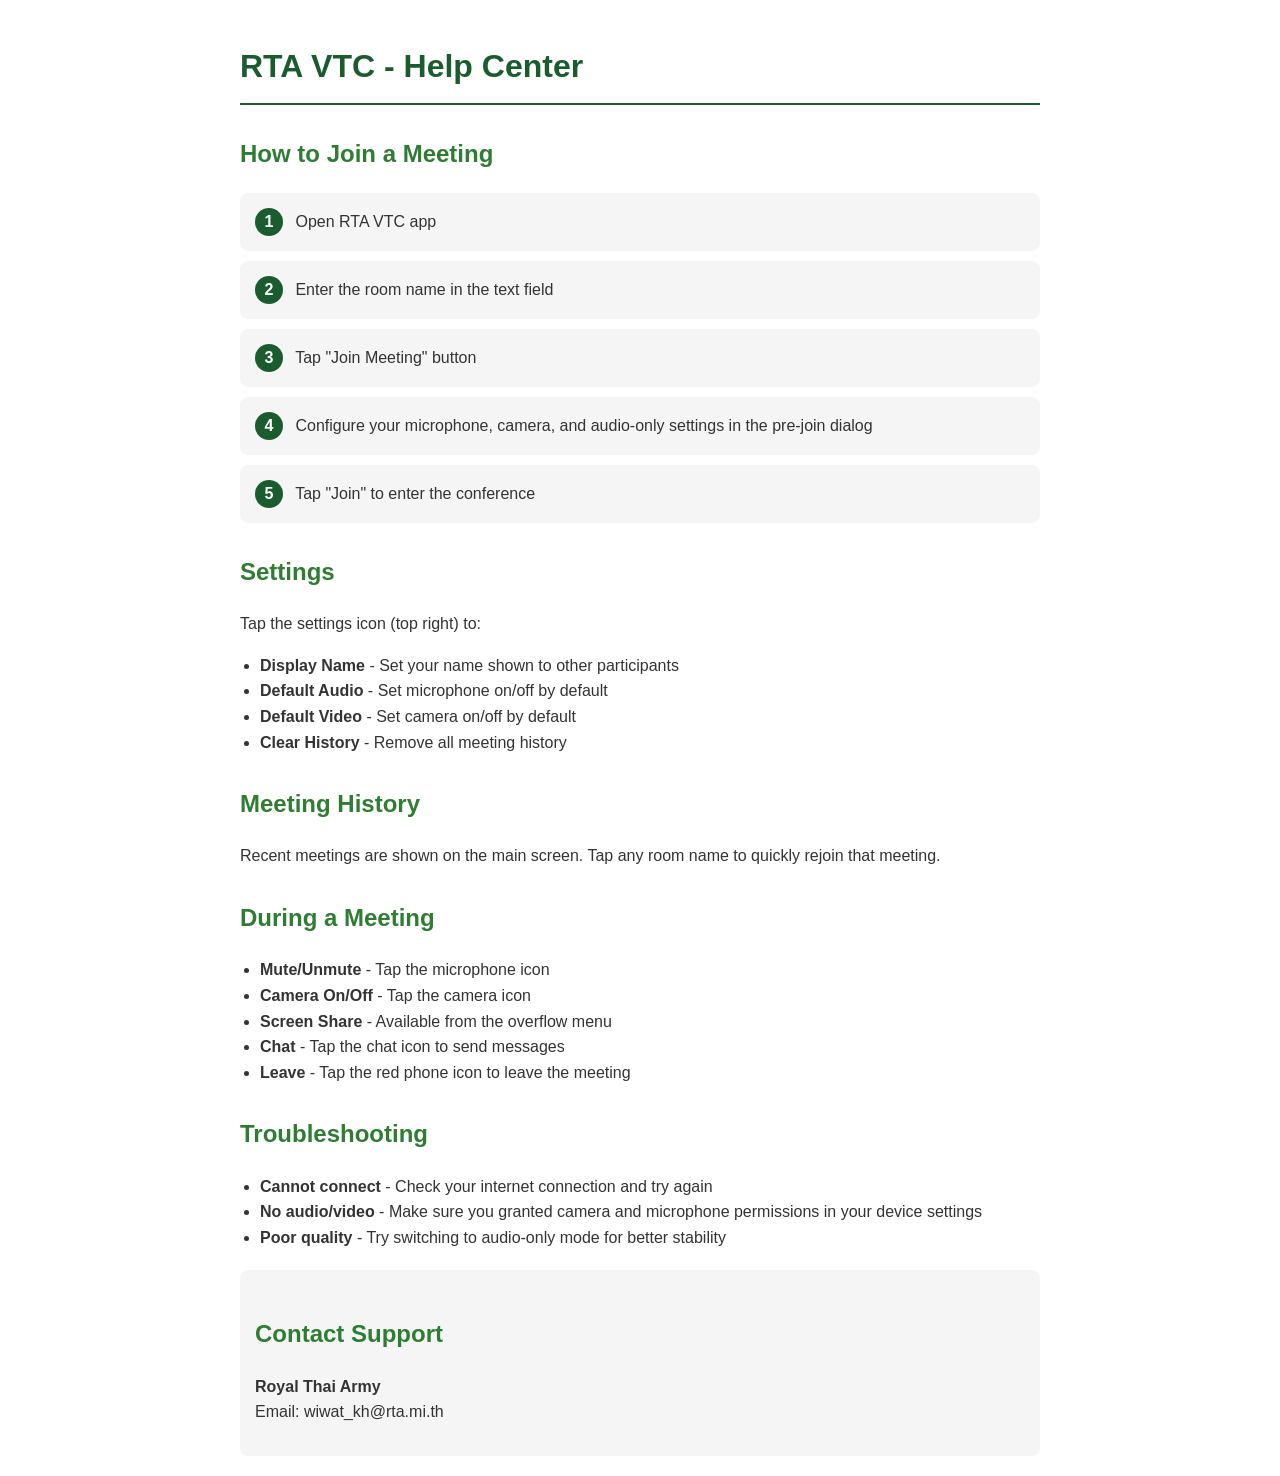
==== docs/help.html @ 0bcea1b4 "v2.0.0: Add settings, meeting history, pre-join dialog, and privacy pages - Add SettingsActivity for" ====
<!DOCTYPE html>
<html lang="th">
<head>
    <meta charset="UTF-8">
    <meta name="viewport" content="width=device-width, initial-scale=1.0">
    <title>Help - RTA VTC</title>
    <style>
        body { font-family: 'Segoe UI', Tahoma, sans-serif; max-width: 800px; margin: 0 auto; padding: 20px; line-height: 1.6; color: #333; }
        h1 { color: #1a5c2e; border-bottom: 2px solid #1a5c2e; padding-bottom: 10px; }
        h2 { color: #2e7d32; margin-top: 30px; }
        .step { background: #f5f5f5; padding: 15px; border-radius: 8px; margin: 10px 0; }
        .step-num { display: inline-block; background: #1a5c2e; color: white; width: 28px; height: 28px; text-align: center; border-radius: 50%; margin-right: 8px; line-height: 28px; font-weight: bold; }
        .contact { background: #f5f5f5; padding: 15px; border-radius: 8px; margin-top: 20px; }
        ul { padding-left: 20px; }
    </style>
</head>
<body>
    <h1>RTA VTC - Help Center</h1>

    <h2>How to Join a Meeting</h2>
    <div class="step">
        <span class="step-num">1</span> Open RTA VTC app
    </div>
    <div class="step">
        <span class="step-num">2</span> Enter the room name in the text field
    </div>
    <div class="step">
        <span class="step-num">3</span> Tap "Join Meeting" button
    </div>
    <div class="step">
        <span class="step-num">4</span> Configure your microphone, camera, and audio-only settings in the pre-join dialog
    </div>
    <div class="step">
        <span class="step-num">5</span> Tap "Join" to enter the conference
    </div>

    <h2>Settings</h2>
    <p>Tap the settings icon (top right) to:</p>
    <ul>
        <li><strong>Display Name</strong> - Set your name shown to other participants</li>
        <li><strong>Default Audio</strong> - Set microphone on/off by default</li>
        <li><strong>Default Video</strong> - Set camera on/off by default</li>
        <li><strong>Clear History</strong> - Remove all meeting history</li>
    </ul>

    <h2>Meeting History</h2>
    <p>Recent meetings are shown on the main screen. Tap any room name to quickly rejoin that meeting.</p>

    <h2>During a Meeting</h2>
    <ul>
        <li><strong>Mute/Unmute</strong> - Tap the microphone icon</li>
        <li><strong>Camera On/Off</strong> - Tap the camera icon</li>
        <li><strong>Screen Share</strong> - Available from the overflow menu</li>
        <li><strong>Chat</strong> - Tap the chat icon to send messages</li>
        <li><strong>Leave</strong> - Tap the red phone icon to leave the meeting</li>
    </ul>

    <h2>Troubleshooting</h2>
    <ul>
        <li><strong>Cannot connect</strong> - Check your internet connection and try again</li>
        <li><strong>No audio/video</strong> - Make sure you granted camera and microphone permissions in your device settings</li>
        <li><strong>Poor quality</strong> - Try switching to audio-only mode for better stability</li>
    </ul>

    <div class="contact">
        <h2>Contact Support</h2>
        <p><strong>Royal Thai Army</strong><br>
        Email: wiwat_kh@rta.mi.th</p>
    </div>
</body>
</html>
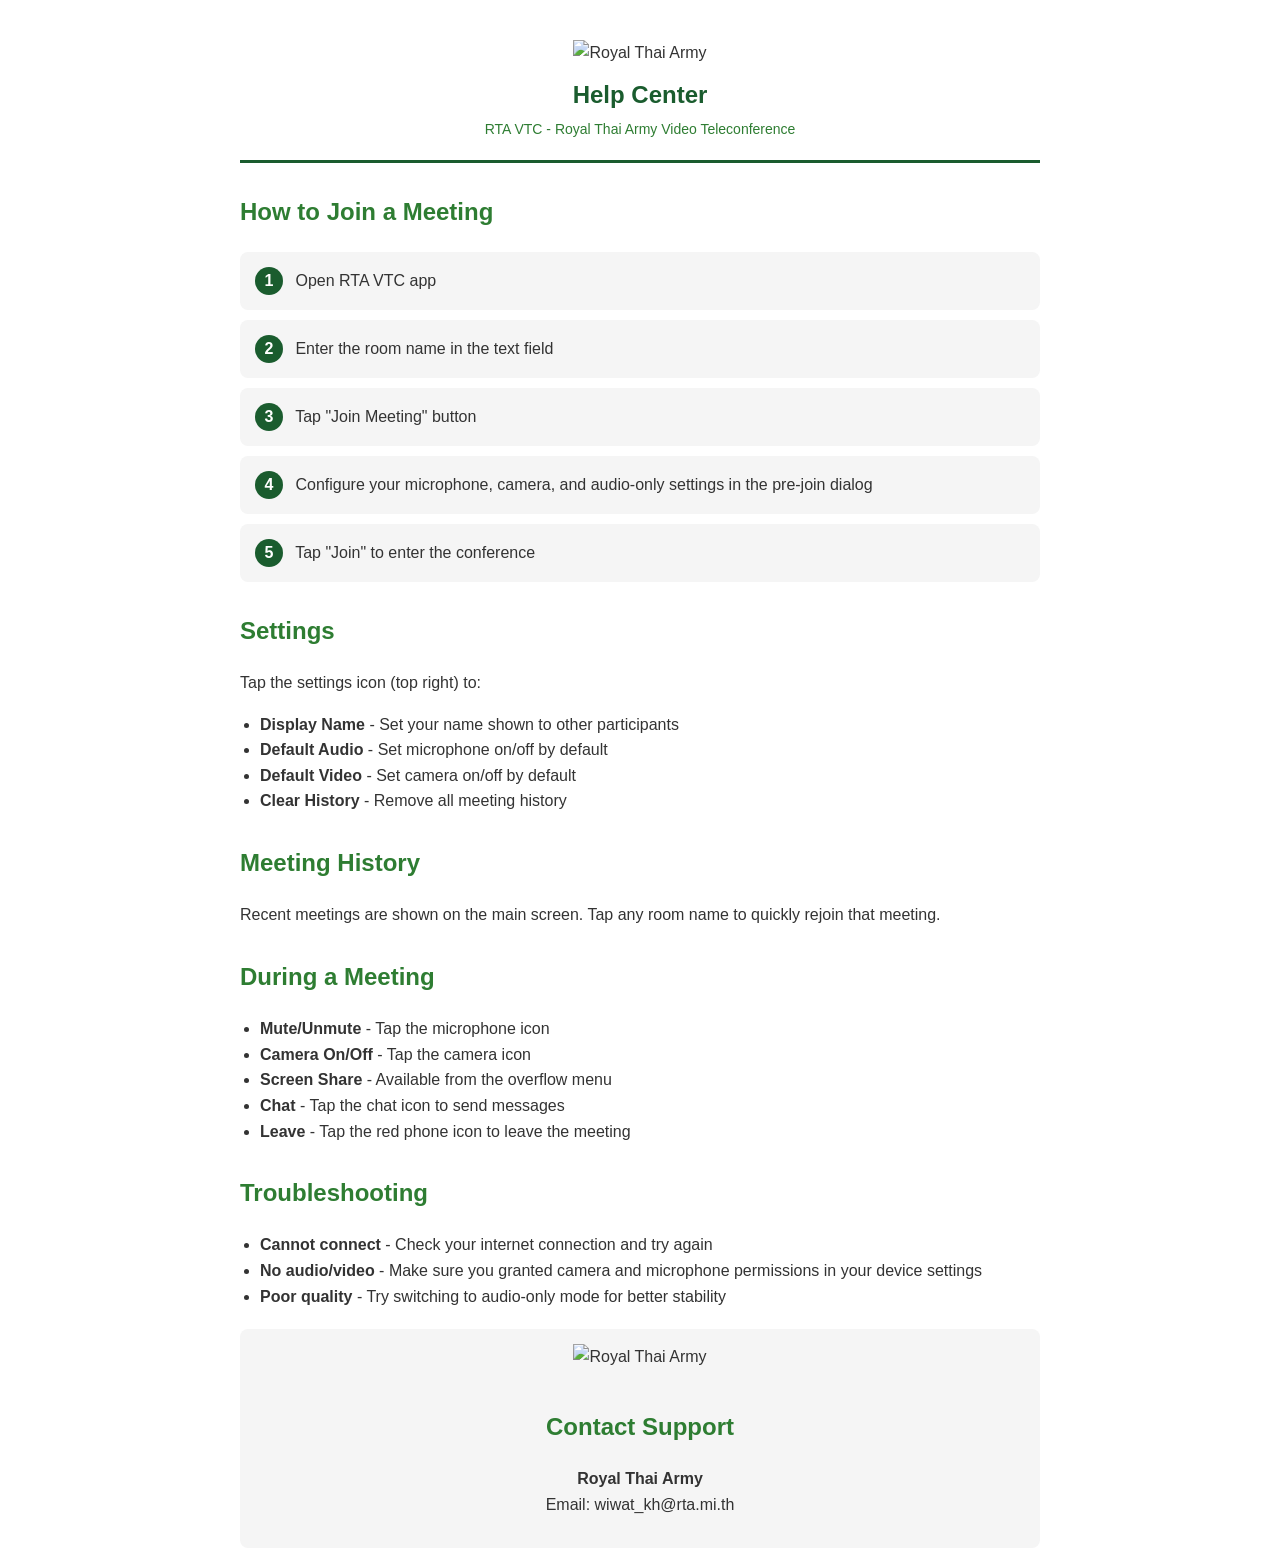
==== commit 5d2ded23: "Add RTA logo to all legal pages (header and contact section) Co-Authored-By: Claude Opus 4.6 <norepl" ====
--- a/docs/help.html
+++ b/docs/help.html
@@ -6,16 +6,24 @@
     <title>Help - RTA VTC</title>
     <style>
         body { font-family: 'Segoe UI', Tahoma, sans-serif; max-width: 800px; margin: 0 auto; padding: 20px; line-height: 1.6; color: #333; }
-        h1 { color: #1a5c2e; border-bottom: 2px solid #1a5c2e; padding-bottom: 10px; }
+        .header { text-align: center; padding: 20px 0; border-bottom: 3px solid #1a5c2e; margin-bottom: 30px; }
+        .header img { width: 80px; height: auto; }
+        .header h1 { color: #1a5c2e; margin: 10px 0 0; font-size: 24px; }
+        .header p.org { color: #2e7d32; font-size: 14px; margin: 4px 0 0; }
         h2 { color: #2e7d32; margin-top: 30px; }
         .step { background: #f5f5f5; padding: 15px; border-radius: 8px; margin: 10px 0; }
         .step-num { display: inline-block; background: #1a5c2e; color: white; width: 28px; height: 28px; text-align: center; border-radius: 50%; margin-right: 8px; line-height: 28px; font-weight: bold; }
-        .contact { background: #f5f5f5; padding: 15px; border-radius: 8px; margin-top: 20px; }
+        .contact { background: #f5f5f5; padding: 15px; border-radius: 8px; margin-top: 20px; text-align: center; }
+        .contact img { width: 50px; height: auto; margin-bottom: 8px; }
         ul { padding-left: 20px; }
     </style>
 </head>
 <body>
-    <h1>RTA VTC - Help Center</h1>
+    <div class="header">
+        <img src="rta_logo.png" alt="Royal Thai Army">
+        <h1>Help Center</h1>
+        <p class="org">RTA VTC - Royal Thai Army Video Teleconference</p>
+    </div>
 
     <h2>How to Join a Meeting</h2>
     <div class="step">
@@ -63,6 +71,7 @@
     </ul>
 
     <div class="contact">
+        <img src="rta_logo.png" alt="Royal Thai Army">
         <h2>Contact Support</h2>
         <p><strong>Royal Thai Army</strong><br>
         Email: wiwat_kh@rta.mi.th</p>
